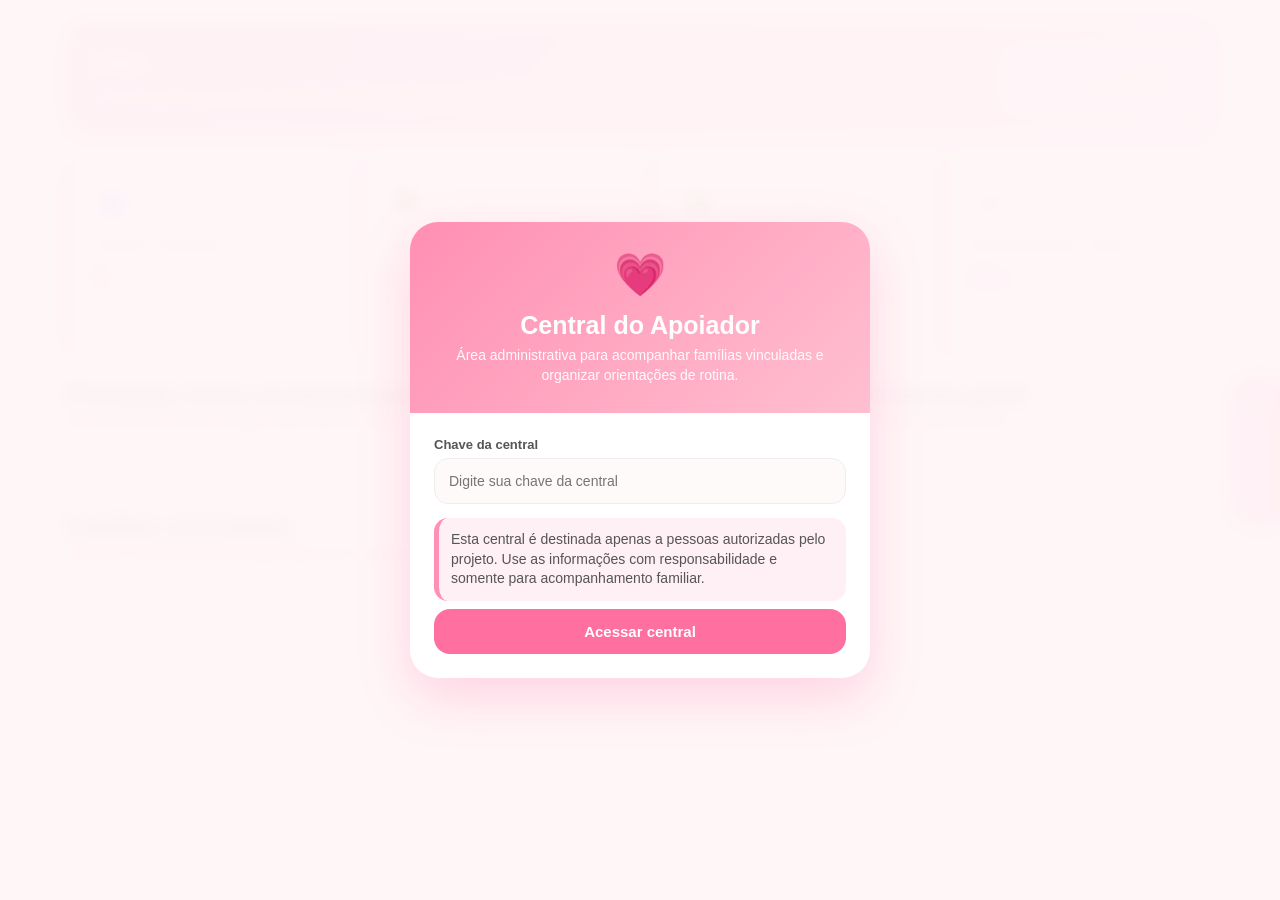
==== apoiador/index.html @ 74e93f06 "Add files via upload" ====
<!DOCTYPE html>
<html lang="pt-BR">
<head>
  <meta charset="UTF-8" />
  <meta name="viewport" content="width=device-width, initial-scale=1.0" />
  <title>Central do Apoiador - Mãe Amiga</title>
  <link rel="stylesheet" href="style.css" />
</head>
<body class="bloqueado">
  <div class="overlay-login" id="overlayLogin"><div class="login-card"><div class="login-topo"><div class="icone">💗</div><h2>Central do Apoiador</h2><p>Área administrativa para acompanhar famílias vinculadas e organizar orientações de rotina.</p></div><div class="login-conteudo"><div class="campo"><label>Chave da central</label><input type="text" id="acessoPadrinhoLogin" placeholder="Digite sua chave da central" autocomplete="off"></div><div class="privacidade">Esta central é destinada apenas a pessoas autorizadas pelo projeto. Use as informações com responsabilidade e somente para acompanhamento familiar.</div><button class="btn-login" type="button" onclick="fazerLoginPadrinho(event)">Acessar central</button><div class="aviso-login" id="avisoLogin"></div></div></div></div>
  <div class="modal-loading" id="modalLoadingCentral"><div class="loading-card"><div class="loader"></div><h2>Carregando...</h2><p>Carregando informações da central, famílias vinculadas e registros de acompanhamento.</p></div></div>
  <button class="btn-comunicado-flutuante" onclick="abrirComunicado()" title="Enviar comunicado"><span>💬</span>Comunicado</button>
  <div class="comunicado-overlay" id="painelComunicado" onclick="fecharComunicadoFora(event)"><aside class="comunicado-lateral"><div class="comunicado-topo"><div><h3>Enviar comunicado</h3><p>Envie para todos, para uma família específica ou por dificuldade/tratamento.</p></div><button onclick="fecharComunicado()">×</button></div><div class="comunicado-corpo"><div class="destino-box"><h4>Destinar para</h4><div class="campo"><label>Tipo de destino</label><select id="tipoDestinoComunicado" onchange="atualizarCamposDestinoComunicado()"><option value="todos">Todos os vinculados</option><option value="familia">Família específica</option><option value="dificuldade">Dificuldade / tratamento</option></select></div><div class="campo" id="campoFamiliaDestino" style="display:none"><label>Família vinculada</label><select id="familiaDestinoComunicado"></select></div><div class="campo" id="campoDificuldadeDestino" style="display:none"><label>Dificuldade / tratamento</label><select id="dificuldadeDestinoComunicado"></select></div></div><textarea id="textoComunicado" placeholder="Digite aqui uma orientação, comunicado ou mensagem importante..."></textarea><button class="btn-enviar" onclick="enviarComunicado(event)">Enviar comunicado</button><div class="aviso" id="avisoComunicado"></div></div></aside></div>
  <div class="app"><header class="topo"><div><h1 id="nomeTopo">Olá!</h1><p>Central para acompanhar famílias vinculadas, áreas de desenvolvimento e registros gerais das crianças.</p></div><div class="selo-padrinho"><span>Apoiador responsável</span><strong id="nomePadrinhoTopo">@Apoiador</strong></div></header><section class="grid-dashboard"><div class="card-indicador"><div class="icone-card">👥</div><h3>Famílias vinculadas</h3><strong id="qtdVinculados">0</strong><p>Total de responsáveis acompanhados.</p></div><div class="card-indicador"><div class="icone-card">👧</div><h3>Crianças cadastradas</h3><strong id="qtdCriancas">0</strong><p>Total de crianças das famílias vinculadas.</p></div><div class="card-indicador"><div class="icone-card">✅</div><h3>Atividades feitas</h3><strong id="qtdMissoes">0</strong><p>Registros enviados neste mês.</p></div><div class="card-indicador"><div class="icone-card">📈</div><h3>Desenvolvimento médio</h3><strong id="mediaDesenvolvimento">0%</strong><p>Média geral dos acompanhamentos.</p></div></section><section class="layout-principal"><div><div class="secao-titulo"><div><h2>Principais áreas acompanhadas</h2><p>Resumo das áreas mais registradas pelas famílias.</p></div></div><div class="card" id="listaDificuldades"></div></div><div><div class="secao-titulo"><div><h2>Desenvolvimento geral</h2><p>Leitura rápida dos resultados do mês.</p></div></div><div class="card desenvolvimento-geral" id="listaDesenvolvimentos"></div></div></section><section><div class="secao-titulo"><div><h2>Famílias vinculadas</h2><p>Lista dos responsáveis acompanhados por este apoiador.</p></div></div><div class="vinculados-grid" id="listaVinculados"></div></section><footer class="rodape">Central do Apoiador • Mãe Amiga 💗</footer></div>
  <script src="script.js"></script>
</body>
</html>
---- apoiador/style.css ----
*{margin:0;padding:0;box-sizing:border-box;font-family:Arial,sans-serif}body{background:#fff6f8;color:#333;padding:20px}body.bloqueado{overflow:hidden}.app{max-width:1150px;margin:auto}.overlay-login,.modal-loading{position:fixed;inset:0;background:rgba(255,246,248,.96);backdrop-filter:blur(8px);z-index:999;display:flex;align-items:center;justify-content:center;padding:18px}.overlay-login.oculto,.modal-loading{display:none}.modal-loading.ativo{display:flex;z-index:1000}.login-card,.loading-card{width:100%;max-width:460px;background:white;border-radius:28px;box-shadow:0 20px 50px rgba(255,111,159,.25);overflow:hidden}.login-topo{background:linear-gradient(135deg,#ff8fb3,#ffbfd1);color:white;padding:28px;text-align:center}.login-topo .icone{font-size:42px;margin-bottom:12px}.login-topo h2{font-size:25px;margin-bottom:6px}.login-topo p{font-size:14px;opacity:.95;line-height:1.4}.login-conteudo{padding:24px}.campo{margin-bottom:14px}.campo label{display:block;font-size:13px;font-weight:bold;color:#555;margin-bottom:6px}.campo input,.campo select{width:100%;border:1px solid #eee;background:#fffafa;padding:14px;border-radius:14px;outline:0;font-size:14px}.btn-login,.btn-enviar{width:100%;border:0;background:#ff6f9f;color:white;padding:14px;border-radius:16px;font-weight:bold;font-size:15px;cursor:pointer;margin-top:8px}.btn-login:disabled,.btn-enviar:disabled{opacity:.65;cursor:not-allowed}.aviso-login,.aviso,.privacidade{display:none;margin-top:14px;padding:12px;border-radius:14px;font-size:14px;background:#fff0f5;color:#ff5f94;border-left:5px solid #ff8fb3;line-height:1.4}.aviso-login.ativo,.aviso.ativo{display:block}.privacidade{display:block;color:#555}.topo{background:linear-gradient(135deg,#ff8fb3,#ffbfd1);padding:24px;border-radius:26px;color:white;margin-bottom:22px;box-shadow:0 8px 22px rgba(255,143,179,.32);display:flex;justify-content:space-between;align-items:center;gap:16px}.topo h1{font-size:29px;margin-bottom:7px}.topo p{font-size:16px;opacity:.95;line-height:1.4}.selo-padrinho{background:rgba(255,255,255,.24);border-radius:18px;padding:14px 17px;text-align:right;min-width:190px}.selo-padrinho span{display:block;font-size:13px;opacity:.9;margin-bottom:4px}.selo-padrinho strong{font-size:18px}.grid-dashboard{display:grid;grid-template-columns:repeat(4,1fr);gap:16px;margin-bottom:25px}.card-indicador,.card,.vinculado-card{background:white;border-radius:22px;padding:21px;box-shadow:0 8px 20px rgba(0,0,0,.08);border-left:6px solid #ff8fb3}.card-indicador .icone-card{width:45px;height:45px;border-radius:50%;background:#fff0f5;color:#ff5f94;display:flex;align-items:center;justify-content:center;font-size:20px;margin-bottom:13px}.card-indicador h3{color:#777;font-size:14px;margin-bottom:7px}.card-indicador strong{color:#ff5f94;font-size:30px;display:block;margin-bottom:5px}.card-indicador p{color:#777;font-size:13px;line-height:1.4}.secao-titulo{margin-bottom:15px;display:flex;justify-content:space-between;align-items:center;gap:12px}.secao-titulo h2{font-size:24px}.secao-titulo p{color:#777;font-size:15px;margin-top:3px}.layout-principal{display:grid;grid-template-columns:1.2fr .8fr;gap:18px;margin-bottom:25px}.card{border-left:0;border-radius:24px;padding:22px}.dificuldade-item{margin-bottom:16px}.dificuldade-topo{display:flex;justify-content:space-between;gap:10px;margin-bottom:8px;color:#555;font-size:14px;font-weight:bold}.barra{height:12px;background:#fff0f5;border-radius:50px;overflow:hidden}.barra span{display:block;height:100%;background:linear-gradient(135deg,#ff8fb3,#ffbfd1);border-radius:50px}.desenvolvimento-geral{display:grid;gap:14px}.desenvolvimento-card{background:#fffafa;border:1px solid #ffe1ec;border-radius:18px;padding:15px}.desenvolvimento-card h3{color:#ff5f94;font-size:17px;margin-bottom:7px}.desenvolvimento-card p{color:#666;font-size:14px;line-height:1.5}.vinculados-grid{display:grid;grid-template-columns:repeat(3,1fr);gap:16px}.vinculado-card{border-top:6px solid #ff8fb3;border-left:0;padding:18px}.vinculado-topo{display:flex;gap:13px;align-items:center;margin-bottom:13px}.avatar{width:52px;height:52px;border-radius:50%;background:#ffe3ec;color:#ff6f9f;display:flex;align-items:center;justify-content:center;font-size:24px;flex-shrink:0}.vinculado-card h3{color:#333;font-size:18px;margin-bottom:4px}.vinculado-card small{color:#777;font-size:13px}.vinculado-card p{color:#666;font-size:14px;margin-bottom:6px;line-height:1.4}.tag{display:inline-block;padding:7px 10px;border-radius:50px;font-size:12px;font-weight:bold;margin-top:7px}.tag-bom{background:#e5f8ef;color:#1f9d5b}.tag-alerta{background:#fff3cf;color:#9a6b00}.tag-atencao{background:#ffe0e0;color:#d83f3f}.btn-comunicado-flutuante{position:fixed;top:50%;right:0;transform:translateY(-50%);z-index:800;border:0;background:#ff6f9f;color:white;padding:16px 13px;border-radius:18px 0 0 18px;font-weight:bold;font-size:14px;cursor:pointer;box-shadow:0 8px 22px rgba(255,111,159,.35);writing-mode:vertical-rl;text-orientation:mixed;display:flex;align-items:center;gap:8px}.btn-comunicado-flutuante span{writing-mode:horizontal-tb;font-size:18px}.comunicado-overlay{position:fixed;inset:0;background:rgba(0,0,0,.25);z-index:900;display:none;justify-content:flex-end}.comunicado-overlay.ativo{display:flex}.comunicado-lateral{width:430px;max-width:92%;height:100%;background:white;box-shadow:-12px 0 30px rgba(0,0,0,.18);animation:entrarComunicado .35s ease forwards;display:flex;flex-direction:column}@keyframes entrarComunicado{from{transform:translateX(100%)}to{transform:translateX(0)}}.comunicado-topo{background:linear-gradient(135deg,#ff8fb3,#ffbfd1);color:white;padding:20px;display:flex;justify-content:space-between;align-items:center;gap:12px}.comunicado-topo h3{font-size:20px;margin-bottom:4px}.comunicado-topo p{font-size:13px;opacity:.95;line-height:1.4}.comunicado-topo button{width:38px;height:38px;border:0;border-radius:50%;background:rgba(255,255,255,.25);color:white;cursor:pointer;font-size:18px;flex-shrink:0}.comunicado-corpo{padding:22px;background:#fff6f8;height:100%;overflow-y:auto}.comunicado-corpo textarea{width:100%;min-height:180px;border:1px solid #eee;background:#fffafa;border-radius:18px;padding:15px;outline:0;resize:vertical;font-size:14px;line-height:1.5}.destino-box{background:white;border:1px solid #ffe1ec;border-radius:18px;padding:14px;margin-bottom:14px}.destino-box h4{color:#ff5f94;margin-bottom:10px}.rodape{text-align:center;margin:35px 0 10px;color:#777;font-size:14px}.loader{width:52px;height:52px;border-radius:50%;border:5px solid #ffe1ec;border-top-color:#ff6f9f;margin:0 auto 18px;animation:girar 1s linear infinite}@keyframes girar{to{transform:rotate(360deg)}}.loading-card{padding:30px;text-align:center}.loading-card h2{color:#ff5f94;margin-bottom:8px}.loading-card p{color:#555;line-height:1.5}@media(max-width:950px){.grid-dashboard{grid-template-columns:repeat(2,1fr)}.layout-principal{grid-template-columns:1fr}.vinculados-grid{grid-template-columns:repeat(2,1fr)}}@media(max-width:650px){body{padding:14px}.topo{flex-direction:column;align-items:flex-start}.selo-padrinho{width:100%;text-align:left}.grid-dashboard,.vinculados-grid{grid-template-columns:1fr}.topo h1{font-size:23px}.btn-comunicado-flutuante{padding:14px 11px;font-size:13px}}
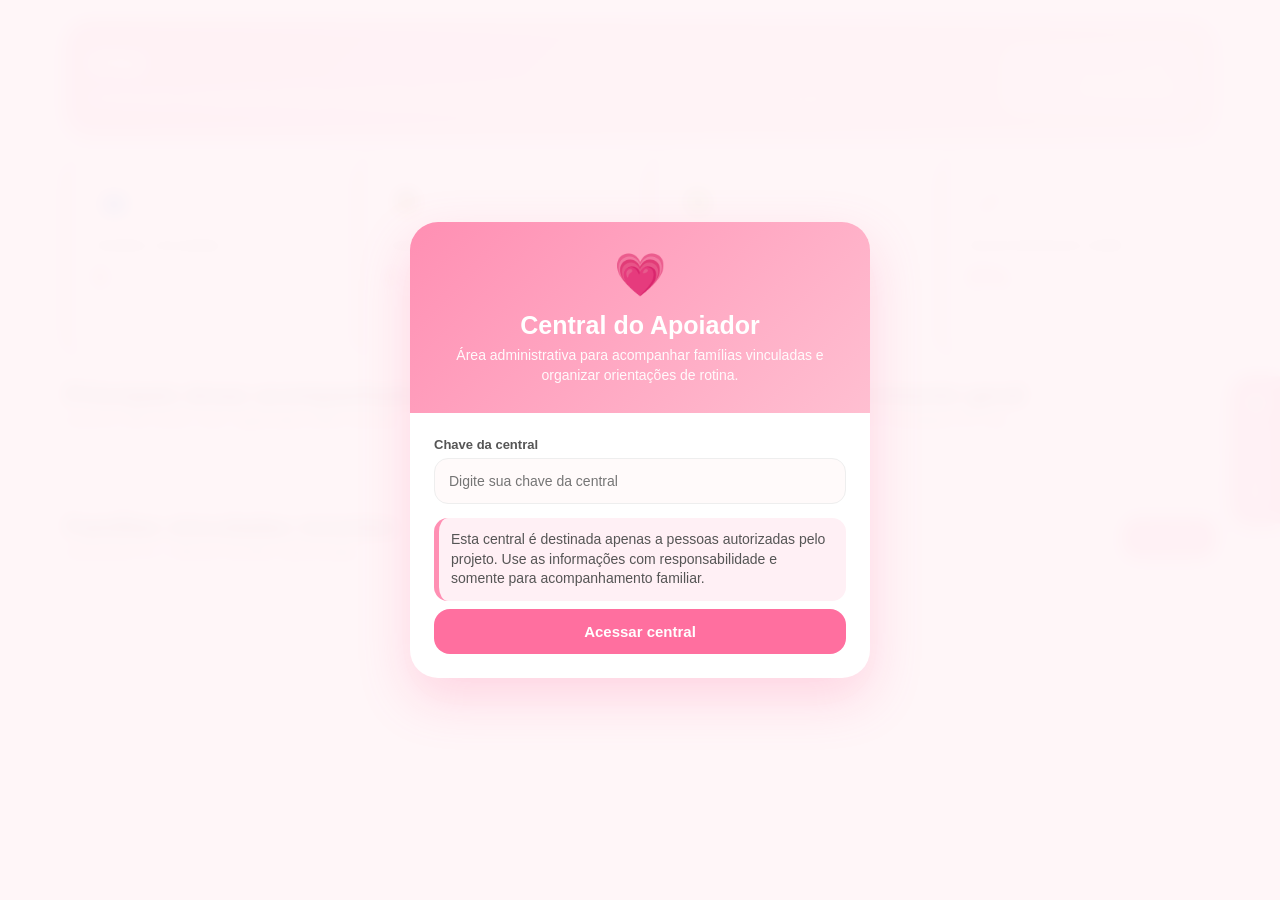
==== commit ad0a72a3: "Add files via upload" ====
--- a/apoiador/index.html
+++ b/apoiador/index.html
@@ -10,8 +10,10 @@
   <div class="overlay-login" id="overlayLogin"><div class="login-card"><div class="login-topo"><div class="icone">💗</div><h2>Central do Apoiador</h2><p>Área administrativa para acompanhar famílias vinculadas e organizar orientações de rotina.</p></div><div class="login-conteudo"><div class="campo"><label>Chave da central</label><input type="text" id="acessoPadrinhoLogin" placeholder="Digite sua chave da central" autocomplete="off"></div><div class="privacidade">Esta central é destinada apenas a pessoas autorizadas pelo projeto. Use as informações com responsabilidade e somente para acompanhamento familiar.</div><button class="btn-login" type="button" onclick="fazerLoginPadrinho(event)">Acessar central</button><div class="aviso-login" id="avisoLogin"></div></div></div></div>
   <div class="modal-loading" id="modalLoadingCentral"><div class="loading-card"><div class="loader"></div><h2>Carregando...</h2><p>Carregando informações da central, famílias vinculadas e registros de acompanhamento.</p></div></div>
   <button class="btn-comunicado-flutuante" onclick="abrirComunicado()" title="Enviar comunicado"><span>💬</span>Comunicado</button>
-  <div class="comunicado-overlay" id="painelComunicado" onclick="fecharComunicadoFora(event)"><aside class="comunicado-lateral"><div class="comunicado-topo"><div><h3>Enviar comunicado</h3><p>Envie para todos, para uma família específica ou por dificuldade/tratamento.</p></div><button onclick="fecharComunicado()">×</button></div><div class="comunicado-corpo"><div class="destino-box"><h4>Destinar para</h4><div class="campo"><label>Tipo de destino</label><select id="tipoDestinoComunicado" onchange="atualizarCamposDestinoComunicado()"><option value="todos">Todos os vinculados</option><option value="familia">Família específica</option><option value="dificuldade">Dificuldade / tratamento</option></select></div><div class="campo" id="campoFamiliaDestino" style="display:none"><label>Família vinculada</label><select id="familiaDestinoComunicado"></select></div><div class="campo" id="campoDificuldadeDestino" style="display:none"><label>Dificuldade / tratamento</label><select id="dificuldadeDestinoComunicado"></select></div></div><textarea id="textoComunicado" placeholder="Digite aqui uma orientação, comunicado ou mensagem importante..."></textarea><button class="btn-enviar" onclick="enviarComunicado(event)">Enviar comunicado</button><div class="aviso" id="avisoComunicado"></div></div></aside></div>
-  <div class="app"><header class="topo"><div><h1 id="nomeTopo">Olá!</h1><p>Central para acompanhar famílias vinculadas, áreas de desenvolvimento e registros gerais das crianças.</p></div><div class="selo-padrinho"><span>Apoiador responsável</span><strong id="nomePadrinhoTopo">@Apoiador</strong></div></header><section class="grid-dashboard"><div class="card-indicador"><div class="icone-card">👥</div><h3>Famílias vinculadas</h3><strong id="qtdVinculados">0</strong><p>Total de responsáveis acompanhados.</p></div><div class="card-indicador"><div class="icone-card">👧</div><h3>Crianças cadastradas</h3><strong id="qtdCriancas">0</strong><p>Total de crianças das famílias vinculadas.</p></div><div class="card-indicador"><div class="icone-card">✅</div><h3>Atividades feitas</h3><strong id="qtdMissoes">0</strong><p>Registros enviados neste mês.</p></div><div class="card-indicador"><div class="icone-card">📈</div><h3>Desenvolvimento médio</h3><strong id="mediaDesenvolvimento">0%</strong><p>Média geral dos acompanhamentos.</p></div></section><section class="layout-principal"><div><div class="secao-titulo"><div><h2>Principais áreas acompanhadas</h2><p>Resumo das áreas mais registradas pelas famílias.</p></div></div><div class="card" id="listaDificuldades"></div></div><div><div class="secao-titulo"><div><h2>Desenvolvimento geral</h2><p>Leitura rápida dos resultados do mês.</p></div></div><div class="card desenvolvimento-geral" id="listaDesenvolvimentos"></div></div></section><section><div class="secao-titulo"><div><h2>Famílias vinculadas</h2><p>Lista dos responsáveis acompanhados por este apoiador.</p></div></div><div class="vinculados-grid" id="listaVinculados"></div></section><footer class="rodape">Central do Apoiador • Mãe Amiga 💗</footer></div>
+  <div class="modal-vinculados-overlay" id="modalVinculados" onclick="fecharModalVinculadosFora(event)"><div class="modal-vinculados"><div class="modal-vinculados-topo"><div><h3>Todas as famílias vinculadas</h3><p>Pesquise por responsável, criança, cidade ou área principal. Clique para ver detalhes.</p></div><button onclick="fecharModalVinculados()">×</button></div><div class="modal-vinculados-busca"><input type="text" id="buscaVinculados" placeholder="Pesquisar responsável ou criança..." oninput="renderizarListaModalVinculados()"></div><div class="modal-vinculados-lista" id="listaModalVinculados"></div></div></div>
+  <div class="modal-vinculados-overlay" id="modalDetalheFamilia" onclick="fecharDetalheFamiliaFora(event)"><div class="modal-vinculados"><div class="modal-vinculados-topo"><div><h3 id="tituloDetalheFamilia">Família vinculada</h3><p>Visualize as crianças e o desenvolvimento individual.</p></div><button onclick="fecharDetalheFamilia()">×</button></div><div class="modal-vinculados-lista" id="conteudoDetalheFamilia"></div></div></div>
+  <div class="comunicado-overlay" id="painelComunicado" onclick="fecharComunicadoFora(event)"><aside class="comunicado-lateral"><div class="comunicado-topo"><div><h3>Enviar comunicado</h3><p>Envie para todos, para uma família específica ou por dificuldade/tratamento.</p></div><button onclick="fecharComunicado()">×</button></div><div class="comunicado-corpo"><div class="modo-box"><h4>O que deseja enviar?</h4><div class="campo"><label>Tipo</label><select id="tipoConteudoComunicado" onchange="atualizarTipoConteudoComunicado()"><option value="comunicado">Comunicado</option><option value="rotina">Criar rotina</option></select></div></div><div class="destino-box"><h4>Destinar para</h4><div class="campo"><label>Tipo de destino</label><select id="tipoDestinoComunicado" onchange="atualizarCamposDestinoComunicado()"><option value="todos">Todos os vinculados</option><option value="familia">Família específica</option><option value="dificuldade">Dificuldade / tratamento</option></select></div><div class="campo" id="campoFamiliaDestino" style="display:none"><label>Família vinculada</label><select id="familiaDestinoComunicado"></select></div><div class="campo" id="campoDificuldadeDestino" style="display:none"><label>Dificuldade / tratamento</label><select id="dificuldadeDestinoComunicado"></select></div></div><textarea id="textoComunicado" placeholder="Digite aqui uma orientação, comunicado ou mensagem importante..."></textarea><div class="rotina-box" id="boxCriarRotina"><h4>Dados da rotina</h4><div class="campo"><label>Nome da missão</label><input type="text" id="nomeMissaoRotina" placeholder="Ex.: Guardar os brinquedos com ajuda"></div><div class="campo"><label>Turno para executar</label><select id="turnoMissaoRotina"><option value="Manhã">Manhã</option><option value="Tarde">Tarde</option><option value="Noite">Noite</option></select></div><div class="campo"><label>Como executar</label><textarea id="comoExecutarRotina" placeholder="Explique em passos simples o que a criança precisa fazer..."></textarea></div><div class="campo"><label>Observação do apoiador opcional</label><textarea id="observacaoRotina" placeholder="Alguma orientação extra para a família, se tiver..."></textarea></div></div><button class="btn-enviar" id="btnEnviarComunicado" onclick="enviarComunicado(event)">Enviar comunicado</button><div class="aviso" id="avisoComunicado"></div></div></aside></div>
+  <div class="app"><header class="topo"><div><h1 id="nomeTopo">Olá!</h1><p>Central para acompanhar famílias vinculadas, áreas de desenvolvimento e registros gerais das crianças.</p></div><div class="selo-padrinho"><span>Apoiador responsável</span><strong id="nomePadrinhoTopo">@Apoiador</strong></div></header><section class="grid-dashboard"><div class="card-indicador"><div class="icone-card">👥</div><h3>Famílias vinculadas</h3><strong id="qtdVinculados">0</strong><p>Total de responsáveis acompanhados.</p></div><div class="card-indicador"><div class="icone-card">👧</div><h3>Crianças cadastradas</h3><strong id="qtdCriancas">0</strong><p>Total de crianças das famílias vinculadas.</p></div><div class="card-indicador"><div class="icone-card">✅</div><h3>Atividades feitas</h3><strong id="qtdMissoes">0</strong><p>Registros enviados neste mês.</p></div><div class="card-indicador"><div class="icone-card">📈</div><h3>Desenvolvimento médio</h3><strong id="mediaDesenvolvimento">0%</strong><p>Média geral dos acompanhamentos.</p></div></section><section class="layout-principal"><div><div class="secao-titulo"><div><h2>Principais áreas acompanhadas</h2><p>Resumo das áreas mais registradas pelas famílias.</p></div></div><div class="card" id="listaDificuldades"></div></div><div><div class="secao-titulo"><div><h2>Desenvolvimento geral</h2><p>Leitura rápida dos resultados do mês.</p></div></div><div class="card desenvolvimento-geral" id="listaDesenvolvimentos"></div></div></section><section><div class="secao-titulo"><div><h2>Famílias vinculadas recentes</h2><p>Mostrando as 3 últimas famílias adicionadas.</p></div><button class="btn-ver-todas" onclick="abrirModalVinculados()">Ver todas</button></div><div class="vinculados-grid" id="listaVinculados"></div></section><footer class="rodape">Central do Apoiador • Mãe Amiga 💗</footer></div>
   <script src="script.js"></script>
 </body>
 </html>
--- a/apoiador/style.css
+++ b/apoiador/style.css
@@ -1 +1 @@
-*{margin:0;padding:0;box-sizing:border-box;font-family:Arial,sans-serif}body{background:#fff6f8;color:#333;padding:20px}body.bloqueado{overflow:hidden}.app{max-width:1150px;margin:auto}.overlay-login,.modal-loading{position:fixed;inset:0;background:rgba(255,246,248,.96);backdrop-filter:blur(8px);z-index:999;display:flex;align-items:center;justify-content:center;padding:18px}.overlay-login.oculto,.modal-loading{display:none}.modal-loading.ativo{display:flex;z-index:1000}.login-card,.loading-card{width:100%;max-width:460px;background:white;border-radius:28px;box-shadow:0 20px 50px rgba(255,111,159,.25);overflow:hidden}.login-topo{background:linear-gradient(135deg,#ff8fb3,#ffbfd1);color:white;padding:28px;text-align:center}.login-topo .icone{font-size:42px;margin-bottom:12px}.login-topo h2{font-size:25px;margin-bottom:6px}.login-topo p{font-size:14px;opacity:.95;line-height:1.4}.login-conteudo{padding:24px}.campo{margin-bottom:14px}.campo label{display:block;font-size:13px;font-weight:bold;color:#555;margin-bottom:6px}.campo input,.campo select{width:100%;border:1px solid #eee;background:#fffafa;padding:14px;border-radius:14px;outline:0;font-size:14px}.btn-login,.btn-enviar{width:100%;border:0;background:#ff6f9f;color:white;padding:14px;border-radius:16px;font-weight:bold;font-size:15px;cursor:pointer;margin-top:8px}.btn-login:disabled,.btn-enviar:disabled{opacity:.65;cursor:not-allowed}.aviso-login,.aviso,.privacidade{display:none;margin-top:14px;padding:12px;border-radius:14px;font-size:14px;background:#fff0f5;color:#ff5f94;border-left:5px solid #ff8fb3;line-height:1.4}.aviso-login.ativo,.aviso.ativo{display:block}.privacidade{display:block;color:#555}.topo{background:linear-gradient(135deg,#ff8fb3,#ffbfd1);padding:24px;border-radius:26px;color:white;margin-bottom:22px;box-shadow:0 8px 22px rgba(255,143,179,.32);display:flex;justify-content:space-between;align-items:center;gap:16px}.topo h1{font-size:29px;margin-bottom:7px}.topo p{font-size:16px;opacity:.95;line-height:1.4}.selo-padrinho{background:rgba(255,255,255,.24);border-radius:18px;padding:14px 17px;text-align:right;min-width:190px}.selo-padrinho span{display:block;font-size:13px;opacity:.9;margin-bottom:4px}.selo-padrinho strong{font-size:18px}.grid-dashboard{display:grid;grid-template-columns:repeat(4,1fr);gap:16px;margin-bottom:25px}.card-indicador,.card,.vinculado-card{background:white;border-radius:22px;padding:21px;box-shadow:0 8px 20px rgba(0,0,0,.08);border-left:6px solid #ff8fb3}.card-indicador .icone-card{width:45px;height:45px;border-radius:50%;background:#fff0f5;color:#ff5f94;display:flex;align-items:center;justify-content:center;font-size:20px;margin-bottom:13px}.card-indicador h3{color:#777;font-size:14px;margin-bottom:7px}.card-indicador strong{color:#ff5f94;font-size:30px;display:block;margin-bottom:5px}.card-indicador p{color:#777;font-size:13px;line-height:1.4}.secao-titulo{margin-bottom:15px;display:flex;justify-content:space-between;align-items:center;gap:12px}.secao-titulo h2{font-size:24px}.secao-titulo p{color:#777;font-size:15px;margin-top:3px}.layout-principal{display:grid;grid-template-columns:1.2fr .8fr;gap:18px;margin-bottom:25px}.card{border-left:0;border-radius:24px;padding:22px}.dificuldade-item{margin-bottom:16px}.dificuldade-topo{display:flex;justify-content:space-between;gap:10px;margin-bottom:8px;color:#555;font-size:14px;font-weight:bold}.barra{height:12px;background:#fff0f5;border-radius:50px;overflow:hidden}.barra span{display:block;height:100%;background:linear-gradient(135deg,#ff8fb3,#ffbfd1);border-radius:50px}.desenvolvimento-geral{display:grid;gap:14px}.desenvolvimento-card{background:#fffafa;border:1px solid #ffe1ec;border-radius:18px;padding:15px}.desenvolvimento-card h3{color:#ff5f94;font-size:17px;margin-bottom:7px}.desenvolvimento-card p{color:#666;font-size:14px;line-height:1.5}.vinculados-grid{display:grid;grid-template-columns:repeat(3,1fr);gap:16px}.vinculado-card{border-top:6px solid #ff8fb3;border-left:0;padding:18px}.vinculado-topo{display:flex;gap:13px;align-items:center;margin-bottom:13px}.avatar{width:52px;height:52px;border-radius:50%;background:#ffe3ec;color:#ff6f9f;display:flex;align-items:center;justify-content:center;font-size:24px;flex-shrink:0}.vinculado-card h3{color:#333;font-size:18px;margin-bottom:4px}.vinculado-card small{color:#777;font-size:13px}.vinculado-card p{color:#666;font-size:14px;margin-bottom:6px;line-height:1.4}.tag{display:inline-block;padding:7px 10px;border-radius:50px;font-size:12px;font-weight:bold;margin-top:7px}.tag-bom{background:#e5f8ef;color:#1f9d5b}.tag-alerta{background:#fff3cf;color:#9a6b00}.tag-atencao{background:#ffe0e0;color:#d83f3f}.btn-comunicado-flutuante{position:fixed;top:50%;right:0;transform:translateY(-50%);z-index:800;border:0;background:#ff6f9f;color:white;padding:16px 13px;border-radius:18px 0 0 18px;font-weight:bold;font-size:14px;cursor:pointer;box-shadow:0 8px 22px rgba(255,111,159,.35);writing-mode:vertical-rl;text-orientation:mixed;display:flex;align-items:center;gap:8px}.btn-comunicado-flutuante span{writing-mode:horizontal-tb;font-size:18px}.comunicado-overlay{position:fixed;inset:0;background:rgba(0,0,0,.25);z-index:900;display:none;justify-content:flex-end}.comunicado-overlay.ativo{display:flex}.comunicado-lateral{width:430px;max-width:92%;height:100%;background:white;box-shadow:-12px 0 30px rgba(0,0,0,.18);animation:entrarComunicado .35s ease forwards;display:flex;flex-direction:column}@keyframes entrarComunicado{from{transform:translateX(100%)}to{transform:translateX(0)}}.comunicado-topo{background:linear-gradient(135deg,#ff8fb3,#ffbfd1);color:white;padding:20px;display:flex;justify-content:space-between;align-items:center;gap:12px}.comunicado-topo h3{font-size:20px;margin-bottom:4px}.comunicado-topo p{font-size:13px;opacity:.95;line-height:1.4}.comunicado-topo button{width:38px;height:38px;border:0;border-radius:50%;background:rgba(255,255,255,.25);color:white;cursor:pointer;font-size:18px;flex-shrink:0}.comunicado-corpo{padding:22px;background:#fff6f8;height:100%;overflow-y:auto}.comunicado-corpo textarea{width:100%;min-height:180px;border:1px solid #eee;background:#fffafa;border-radius:18px;padding:15px;outline:0;resize:vertical;font-size:14px;line-height:1.5}.destino-box{background:white;border:1px solid #ffe1ec;border-radius:18px;padding:14px;margin-bottom:14px}.destino-box h4{color:#ff5f94;margin-bottom:10px}.rodape{text-align:center;margin:35px 0 10px;color:#777;font-size:14px}.loader{width:52px;height:52px;border-radius:50%;border:5px solid #ffe1ec;border-top-color:#ff6f9f;margin:0 auto 18px;animation:girar 1s linear infinite}@keyframes girar{to{transform:rotate(360deg)}}.loading-card{padding:30px;text-align:center}.loading-card h2{color:#ff5f94;margin-bottom:8px}.loading-card p{color:#555;line-height:1.5}@media(max-width:950px){.grid-dashboard{grid-template-columns:repeat(2,1fr)}.layout-principal{grid-template-columns:1fr}.vinculados-grid{grid-template-columns:repeat(2,1fr)}}@media(max-width:650px){body{padding:14px}.topo{flex-direction:column;align-items:flex-start}.selo-padrinho{width:100%;text-align:left}.grid-dashboard,.vinculados-grid{grid-template-columns:1fr}.topo h1{font-size:23px}.btn-comunicado-flutuante{padding:14px 11px;font-size:13px}}
+*{margin:0;padding:0;box-sizing:border-box;font-family:Arial,sans-serif}body{background:#fff6f8;color:#333;padding:20px}body.bloqueado{overflow:hidden}.app{max-width:1150px;margin:auto}.overlay-login,.modal-loading{position:fixed;inset:0;background:rgba(255,246,248,.96);backdrop-filter:blur(8px);z-index:999;display:flex;align-items:center;justify-content:center;padding:18px}.overlay-login.oculto,.modal-loading{display:none}.modal-loading.ativo{display:flex;z-index:1000}.login-card,.loading-card{width:100%;max-width:460px;background:white;border-radius:28px;box-shadow:0 20px 50px rgba(255,111,159,.25);overflow:hidden}.login-topo{background:linear-gradient(135deg,#ff8fb3,#ffbfd1);color:white;padding:28px;text-align:center}.login-topo .icone{font-size:42px;margin-bottom:12px}.login-topo h2{font-size:25px;margin-bottom:6px}.login-topo p{font-size:14px;opacity:.95;line-height:1.4}.login-conteudo{padding:24px}.campo{margin-bottom:14px}.campo label{display:block;font-size:13px;font-weight:bold;color:#555;margin-bottom:6px}.campo input,.campo select{width:100%;border:1px solid #eee;background:#fffafa;padding:14px;border-radius:14px;outline:0;font-size:14px}.btn-login,.btn-enviar{width:100%;border:0;background:#ff6f9f;color:white;padding:14px;border-radius:16px;font-weight:bold;font-size:15px;cursor:pointer;margin-top:8px}.btn-login:disabled,.btn-enviar:disabled{opacity:.65;cursor:not-allowed}.aviso-login,.aviso,.privacidade{display:none;margin-top:14px;padding:12px;border-radius:14px;font-size:14px;background:#fff0f5;color:#ff5f94;border-left:5px solid #ff8fb3;line-height:1.4}.aviso-login.ativo,.aviso.ativo{display:block}.privacidade{display:block;color:#555}.topo{background:linear-gradient(135deg,#ff8fb3,#ffbfd1);padding:24px;border-radius:26px;color:white;margin-bottom:22px;box-shadow:0 8px 22px rgba(255,143,179,.32);display:flex;justify-content:space-between;align-items:center;gap:16px}.topo h1{font-size:29px;margin-bottom:7px}.topo p{font-size:16px;opacity:.95;line-height:1.4}.selo-padrinho{background:rgba(255,255,255,.24);border-radius:18px;padding:14px 17px;text-align:right;min-width:190px}.selo-padrinho span{display:block;font-size:13px;opacity:.9;margin-bottom:4px}.selo-padrinho strong{font-size:18px}.grid-dashboard{display:grid;grid-template-columns:repeat(4,1fr);gap:16px;margin-bottom:25px}.card-indicador,.card,.vinculado-card{background:white;border-radius:22px;padding:21px;box-shadow:0 8px 20px rgba(0,0,0,.08);border-left:6px solid #ff8fb3}.card-indicador .icone-card{width:45px;height:45px;border-radius:50%;background:#fff0f5;color:#ff5f94;display:flex;align-items:center;justify-content:center;font-size:20px;margin-bottom:13px}.card-indicador h3{color:#777;font-size:14px;margin-bottom:7px}.card-indicador strong{color:#ff5f94;font-size:30px;display:block;margin-bottom:5px}.card-indicador p{color:#777;font-size:13px;line-height:1.4}.secao-titulo{margin-bottom:15px;display:flex;justify-content:space-between;align-items:center;gap:12px}.secao-titulo h2{font-size:24px}.secao-titulo p{color:#777;font-size:15px;margin-top:3px}.layout-principal{display:grid;grid-template-columns:1.2fr .8fr;gap:18px;margin-bottom:25px}.card{border-left:0;border-radius:24px;padding:22px}.dificuldade-item{margin-bottom:16px}.dificuldade-topo{display:flex;justify-content:space-between;gap:10px;margin-bottom:8px;color:#555;font-size:14px;font-weight:bold}.barra{height:12px;background:#fff0f5;border-radius:50px;overflow:hidden}.barra span{display:block;height:100%;background:linear-gradient(135deg,#ff8fb3,#ffbfd1);border-radius:50px}.desenvolvimento-geral{display:grid;gap:14px}.desenvolvimento-card{background:#fffafa;border:1px solid #ffe1ec;border-radius:18px;padding:15px}.desenvolvimento-card h3{color:#ff5f94;font-size:17px;margin-bottom:7px}.desenvolvimento-card p{color:#666;font-size:14px;line-height:1.5}.vinculados-grid{display:grid;grid-template-columns:repeat(3,1fr);gap:16px}.vinculado-card{border-top:6px solid #ff8fb3;border-left:0;padding:18px;cursor:pointer;transition:.2s}.vinculado-card:hover{transform:translateY(-3px);box-shadow:0 12px 26px rgba(255,111,159,.16)}.vinculado-topo{display:flex;gap:13px;align-items:center;margin-bottom:13px}.avatar{width:52px;height:52px;border-radius:50%;background:#ffe3ec;color:#ff6f9f;display:flex;align-items:center;justify-content:center;font-size:24px;flex-shrink:0}.vinculado-card h3{color:#333;font-size:18px;margin-bottom:4px}.vinculado-card small{color:#777;font-size:13px}.vinculado-card p{color:#666;font-size:14px;margin-bottom:6px;line-height:1.4}.tag{display:inline-block;padding:7px 10px;border-radius:50px;font-size:12px;font-weight:bold;margin-top:7px}.tag-bom{background:#e5f8ef;color:#1f9d5b}.tag-alerta{background:#fff3cf;color:#9a6b00}.tag-atencao{background:#ffe0e0;color:#d83f3f}.btn-ver-todas{border:0;background:#ff6f9f;color:white;padding:12px 16px;border-radius:15px;font-weight:bold;cursor:pointer;box-shadow:0 6px 16px rgba(255,111,159,.24)}.modal-vinculados-overlay{position:fixed;inset:0;background:rgba(0,0,0,.32);z-index:950;display:none;align-items:center;justify-content:center;padding:18px}.modal-vinculados-overlay.ativo{display:flex}.modal-vinculados{width:100%;max-width:620px;max-height:88vh;background:white;border-radius:28px;box-shadow:0 22px 60px rgba(0,0,0,.24);overflow:hidden;display:flex;flex-direction:column;animation:subirModal .28s ease forwards}@keyframes subirModal{from{opacity:0;transform:translateY(25px) scale(.98)}to{opacity:1;transform:translateY(0) scale(1)}}.modal-vinculados-topo{background:linear-gradient(135deg,#ff8fb3,#ffbfd1);color:white;padding:20px;display:flex;justify-content:space-between;align-items:center;gap:12px}.modal-vinculados-topo h3{font-size:21px;margin-bottom:4px}.modal-vinculados-topo p{font-size:13px;opacity:.95}.modal-vinculados-topo button{width:38px;height:38px;border:0;border-radius:50%;background:rgba(255,255,255,.25);color:white;cursor:pointer;font-size:19px;flex-shrink:0}.modal-vinculados-busca{padding:16px;background:#fff6f8;border-bottom:1px solid #ffe1ec}.modal-vinculados-busca input{width:100%;border:1px solid #ffe1ec;background:white;padding:14px 16px;border-radius:18px;outline:0;font-size:14px}.modal-vinculados-lista{padding:16px;background:#fff6f8;overflow-y:auto;display:grid;gap:12px}.vinculado-linha{background:white;border:1px solid #ffe1ec;border-radius:20px;padding:14px;display:flex;gap:12px;align-items:flex-start;cursor:pointer;transition:.2s}.vinculado-linha:hover{transform:translateY(-2px);box-shadow:0 8px 18px rgba(255,111,159,.12)}.filhos-detalhe-lista{display:grid;gap:12px}.filho-detalhe-card{background:white;border:1px solid #ffe1ec;border-radius:20px;padding:15px}.filho-detalhe-card h4{color:#ff5f94;font-size:17px;margin-bottom:6px}.filho-detalhe-card p{color:#666;font-size:14px;line-height:1.45;margin-bottom:5px}.progresso-filho{height:10px;background:#fff0f5;border-radius:50px;overflow:hidden;margin:9px 0 4px}.progresso-filho span{display:block;height:100%;background:linear-gradient(135deg,#ff8fb3,#ffbfd1);border-radius:50px}.resumo-familia-detalhe{background:#fffafa;border:1px solid #ffe1ec;border-radius:20px;padding:15px;margin-bottom:14px}.resumo-familia-detalhe h4{color:#333;font-size:18px;margin-bottom:6px}.resumo-familia-detalhe p{color:#666;font-size:14px;line-height:1.45;margin-bottom:5px}.atividades-recentes{margin-top:12px;background:#fffafa;border:1px solid #ffe1ec;border-radius:16px;padding:12px}.atividades-recentes h5{color:#333;font-size:14px;margin-bottom:9px}.atividade-item{background:white;border:1px solid #ffe1ec;border-radius:14px;padding:10px;margin-bottom:8px}.atividade-item:last-child{margin-bottom:0}.atividade-item p{font-size:13px;margin-bottom:4px;color:#666}.atividade-execucao{background:#fff6f8;border-left:4px solid #ff8fb3;border-radius:12px;padding:9px;margin-top:8px;color:#555;font-size:13px;line-height:1.45}.resultado-facil{color:#1f9d5b;font-weight:bold}.resultado-dificuldade{color:#9a6b00;font-weight:bold}.resultado-nao{color:#d83f3f;font-weight:bold}.rotina-desenvolvimento{margin-top:12px;background:#f7f5ff;border:1px solid #ddd6ff;border-radius:16px;padding:12px}.rotina-desenvolvimento h5{color:#6b55d8;font-size:14px;margin-bottom:8px}.rotina-desenvolvimento p{font-size:13px;color:#555;line-height:1.45;margin-bottom:5px}.tag-rotina{background:#f1efff;color:#6b55d8}.vinculado-linha .avatar{width:46px;height:46px;font-size:21px}.vinculado-linha h4{font-size:16px;margin-bottom:4px;color:#333}.vinculado-linha p{font-size:13px;color:#666;line-height:1.4;margin-bottom:4px}.btn-comunicado-flutuante{position:fixed;top:50%;right:0;transform:translateY(-50%);z-index:800;border:0;background:#ff6f9f;color:white;padding:16px 13px;border-radius:18px 0 0 18px;font-weight:bold;font-size:14px;cursor:pointer;box-shadow:0 8px 22px rgba(255,111,159,.35);writing-mode:vertical-rl;text-orientation:mixed;display:flex;align-items:center;gap:8px}.btn-comunicado-flutuante span{writing-mode:horizontal-tb;font-size:18px}.comunicado-overlay{position:fixed;inset:0;background:rgba(0,0,0,.25);z-index:900;display:none;justify-content:flex-end}.comunicado-overlay.ativo{display:flex}.comunicado-lateral{width:430px;max-width:92%;height:100%;background:white;box-shadow:-12px 0 30px rgba(0,0,0,.18);animation:entrarComunicado .35s ease forwards;display:flex;flex-direction:column}@keyframes entrarComunicado{from{transform:translateX(100%)}to{transform:translateX(0)}}.comunicado-topo{background:linear-gradient(135deg,#ff8fb3,#ffbfd1);color:white;padding:20px;display:flex;justify-content:space-between;align-items:center;gap:12px}.comunicado-topo h3{font-size:20px;margin-bottom:4px}.comunicado-topo p{font-size:13px;opacity:.95;line-height:1.4}.comunicado-topo button{width:38px;height:38px;border:0;border-radius:50%;background:rgba(255,255,255,.25);color:white;cursor:pointer;font-size:18px;flex-shrink:0}.comunicado-corpo{padding:22px;background:#fff6f8;height:100%;overflow-y:auto}.comunicado-corpo textarea{width:100%;min-height:180px;border:1px solid #eee;background:#fffafa;border-radius:18px;padding:15px;outline:0;resize:vertical;font-size:14px;line-height:1.5}.destino-box{background:white;border:1px solid #ffe1ec;border-radius:18px;padding:14px;margin-bottom:14px}.destino-box h4{color:#ff5f94;margin-bottom:10px}.rotina-box{background:white;border:1px solid #ffe1ec;border-radius:18px;padding:14px;margin-bottom:14px;display:none}.rotina-box.ativo{display:block}.rotina-box h4{color:#ff5f94;margin-bottom:10px}.rotina-box textarea{min-height:95px;margin-bottom:12px}.modo-box{background:white;border:1px solid #ffe1ec;border-radius:18px;padding:14px;margin-bottom:14px}.modo-box h4{color:#ff5f94;margin-bottom:10px}.rodape{text-align:center;margin:35px 0 10px;color:#777;font-size:14px}.loader{width:52px;height:52px;border-radius:50%;border:5px solid #ffe1ec;border-top-color:#ff6f9f;margin:0 auto 18px;animation:girar 1s linear infinite}@keyframes girar{to{transform:rotate(360deg)}}.loading-card{padding:30px;text-align:center}.loading-card h2{color:#ff5f94;margin-bottom:8px}.loading-card p{color:#555;line-height:1.5}@media(max-width:950px){.grid-dashboard{grid-template-columns:repeat(2,1fr)}.layout-principal{grid-template-columns:1fr}.vinculados-grid{grid-template-columns:repeat(2,1fr)}}@media(max-width:650px){body{padding:14px}.topo{flex-direction:column;align-items:flex-start}.selo-padrinho{width:100%;text-align:left}.grid-dashboard,.vinculados-grid{grid-template-columns:1fr}.topo h1{font-size:23px}.secao-titulo{align-items:flex-start;flex-direction:column}.btn-ver-todas{width:100%}.btn-comunicado-flutuante{padding:14px 11px;font-size:13px}}
